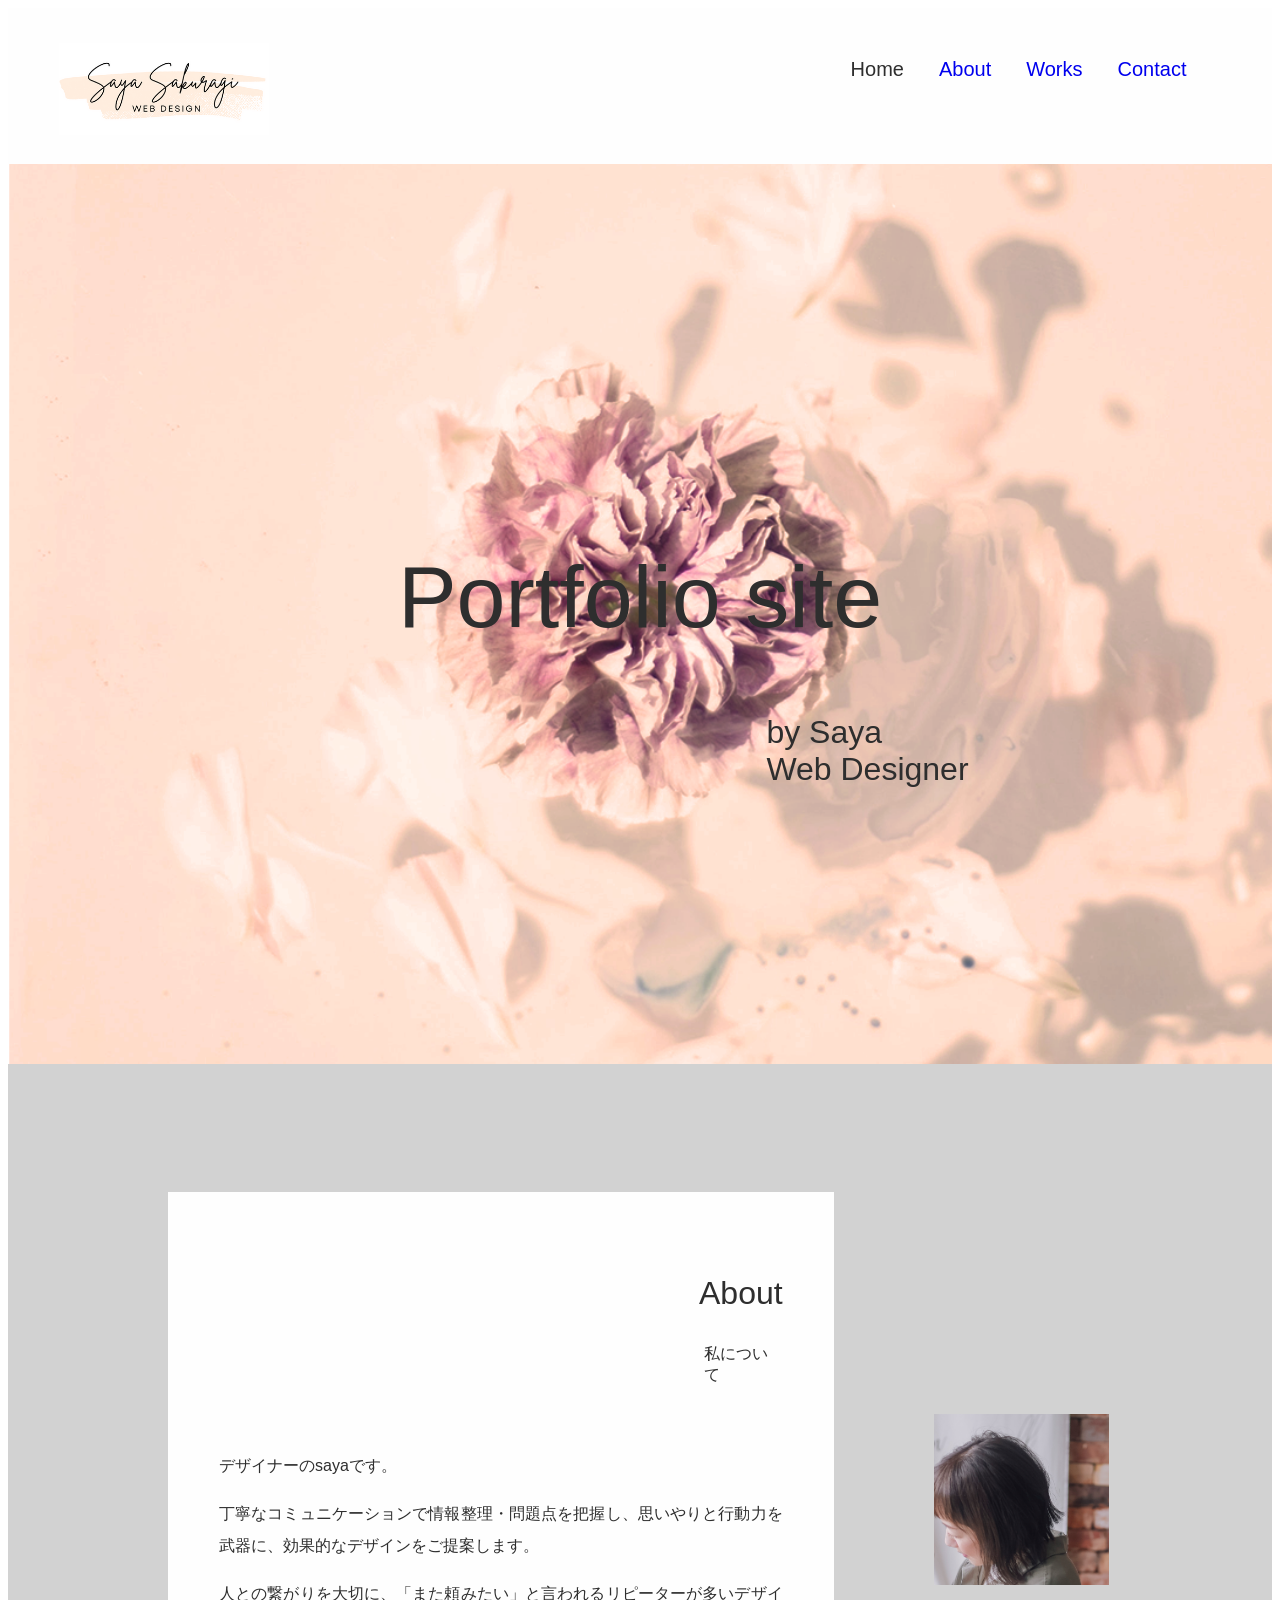
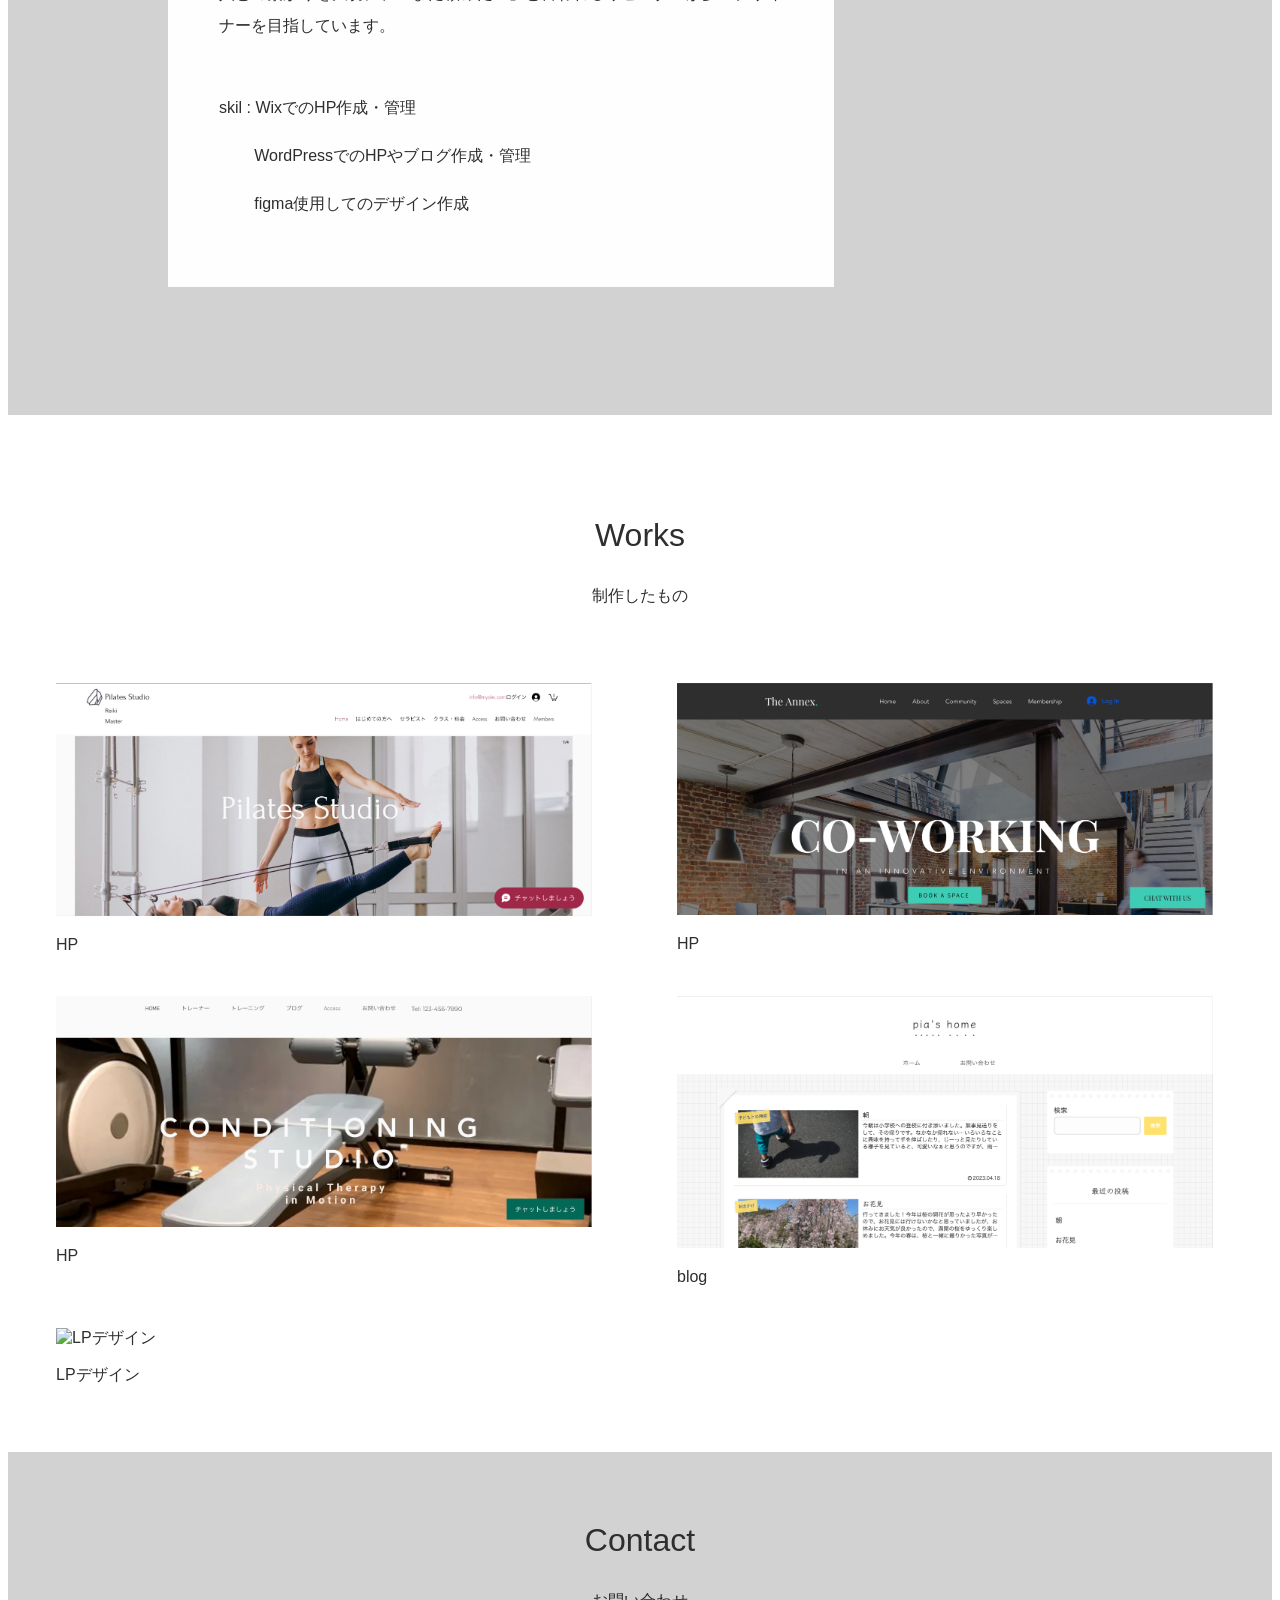
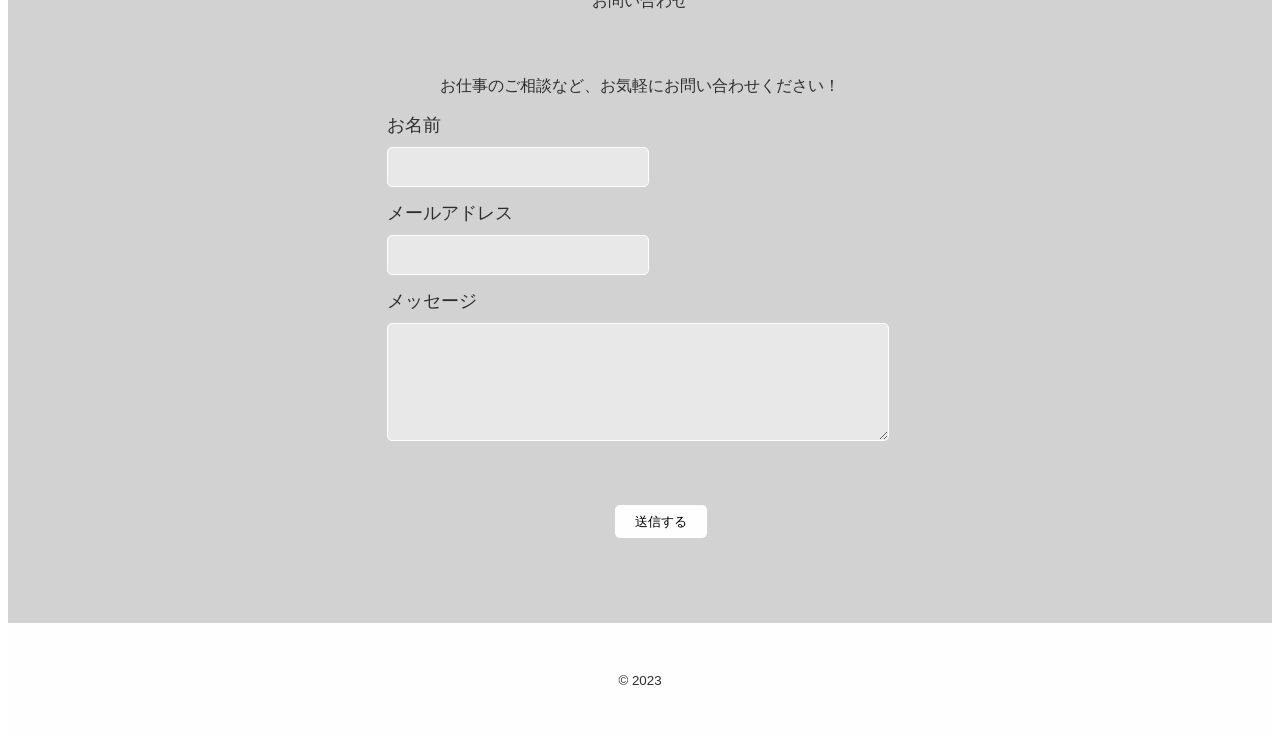
==== Portfolio site/index.html @ dd1c9c00 "Add files via upload" ====
<!DOCTYPE html>
<html lang="ja">
    <head>
        <meta charset="UTF-8">
        <title>Sakura design.-Portfolio-</title>
        <meta name="description" content="WebデザイナーSayaのポートフォリオサイト">

    <!-- CSS -->
        <link rel="stylesheet" href="https://unpkg.com/ress/dist/ress.min.css">
        <link rel="stylesheet" href="css/style.css">
    </head>
    <body>
        <header class="page-header wrapper">
            <h1><a href="index.html"><img class="logo" src="images/logo2.png" alt="Portfolio siteホーム"></a></h1>
            <nav>
                <ul class="main-nav">
                    <li>Home</li>
                    <li><a href="#about">About</a></li>
                    <li><a href="#works">Works</a></li>
                    <li><a href="#contact">Contact</a></li>
                </ul>
            </nav>
        </header>

        <div class="home-content">
            <h2 class="page-title">Portfolio site</h2>
            <p>by Saya<br>Web Designer</p>
        </div>

        <div id="about" class="about-container">
            <div class="box1">
                <h3>About</h3>
                <h4>私について</h4>
                    <p>デザイナーのsayaです。</p>
                    <p>丁寧なコミュニケーションで情報整理・問題点を把握し、思いやりと行動力を武器に、効果的なデザインをご提案します。</p>
                    <p>人との繋がりを大切に、「また頼みたい」と言われるリピーターが多いデザイナーを目指しています。</p><br>
                    <p>skil : WixでのHP作成・管理</p>
                    <p>&emsp;&emsp;&thinsp;WordPressでのHPやブログ作成・管理</p>
                    <p>&emsp;&emsp;&thinsp;figma使用してのデザイン作成</p>
            </div>
            <div class="photo"><img src="images/写真.png" alt="写真">
            </div>
        </div>
        

        <div id="works" class="works-container">
            <h3>Works</h3>
            <h4>制作したもの</h4>
            <div class="grid">
                <div class="item"><img src="images/HP1.png" alt="HP1"><p>HP</p></div>
                <div class="item"><img src="images/HP2.png" alt="HP2"><p>HP</p></div>
                <div class="item"><img src="images/HP4.png" alt="HP4"><p>HP</p></div>
                <div class="item"><img src="images/HP3.png" alt="HP3"><p>blog</p></div>
                <div class="item"><img src="images/LPデザイン.png" alt="LPデザイン"><p>LPデザイン</p></div>
            </div>    
        </div>

        <div id="contact" class="contact-container">
            <h3>Contact</h3>
            <h4>お問い合わせ</h4>
            <p>お仕事のご相談など、お気軽にお問い合わせください！</p>
        
            <form action="#">
                <div>
                    <label for="name">お名前</label>
                    <input type="text" id="name" name="your-name">
                </div>

                <div>
                    <label for="email">メールアドレス</label>
                    <input type="email" id="email" name="your-email">
                </div>

                <div>
                    <label for="massage">メッセージ</label>
                    <textarea id="massage" name="your-massage"></textarea>
                </div>

                <input type="submit" class="button" value="送信する">
            </form>

        </div>

        <footer>
            <div class="wrapper2">
                <p><small>&copy; 2023</small></p>
            </div>
        </footer>
    
    </body>
</html>
---- Portfolio site/css/style.css ----
@charset "UTF-8";

/* -- 共通部分　--*/
html {
    font-size: 100%;
}

body {
    color: #2e2e2e;
    font-family: 'Avenir','Helvetica Neue','Helvetica','Arial','Hiragino Sans','ヒラギノ角ゴシック',YuGothic,'Yu Gothic','メイリオ', Meiryo,'MS Pゴシック','MS PGothic'  
}

a {
    text-decoration: none;
}
image {
    max-width: 100%;
}

/* -- HEADER --*/
.logo {
    width: 210px;
    margin-top: 14px;
}


.main-nav {
    display: flex;
    font-size: 1.25rem;
    text-transform: none;
    margin-top: 50px;
    list-style: none;
}

.main-nav li {
    margin-right: 35px;
}

.main-nav a:hover {
    color: ;
}

.page-header {
    background: #FEFEFE;
    display: flex;
    justify-content: space-between;
}

.wrapper {
    max-width: 1600px;
    margin: 0 auto;
    padding: 0 4%;
}

/* -- HOME -- */
.home-content {
    background-image: url(..//images/top.images2.png);
    background-size: cover;
    position: relative;
    height: 100vh;
}
.page-title {
    text-align: center;
    position: absolute;
    top: 40%;
    left: 50%;
    transform: translate(-50%,-50%);
    font-size: 5.5rem;
    text-transform: none;
    font-weight: normal;
}
.home-content p {
    font-size: 2rem;
    margin: 10px 0 42px;
    position: absolute;
    top: 60%;
    left: 60%;
    align-items: flex-start;
}

/* -- ABOUT -- */
.about-container {
    background-color: #d2d2d2;

    display: flex;
}
.box1 {
    margin: 8em 0 8em 10em;
    border: solid 1px #FEFEFE;
    background-color: #FEFEFE;
    padding: 50px;
}
.box1 h3 {
    font-size: 2rem;
    font-weight: normal;
    margin-left: 480px;
}
.box1 h4 {
    font-weight: normal;
    margin-left: 485px;
    margin-bottom: 4em;
}
.box1 p {
    text-align: justify;
    line-height: 2;

}
.photo img {
    width: 40%;
    margin-top: 350px;
    margin-left: 100px;
}


/* -- WORKS -- */
.works-container h3 {
    padding-top: 70px;
    font-size: 2rem;
    font-weight: normal;
    text-align: center;
}
.works-container h4 {
    font-weight: normal;
    text-align: center;
    margin-bottom: 4em;
}
.container {
    display: flex;
    flex-wrap: wrap;
}
.grid {
    display: grid;
    gap: 26px;
    grid-template-columns: 1fr 1fr;
    margin-top: 6%;
    margin-bottom: 50px;
    margin-left: 3em;
}
.grid img {
    width: 90%;
}

/* -- CONTACT -- */
.contact-container {
    background-color: #d2d2d2;
}
.contact-container h3 {
    padding-top: 70px;
    font-size: 2rem;
    font-weight: normal;
    text-align: center;
}
.contact-container h4 {
    font-weight: normal;
    text-align: center;
    margin-bottom: 4em;
}
.contact-container p {
    text-align: center;
}

form div {
    margin-top: 14px;
}
label {
    font-size: 1.125rem;
    margin-bottom: 10px;
    display: block;
    margin-left: 30%;
}
input[type="text"],
input[type="email"], 
textarea {
    background: rgba(255, 255, 255,.5);
    border: 1px #fff solid;
    border-radius: 5px;
    padding: 10px;
    font-size: 1rem;
    margin-left: 30%
}
input[type="text"],
input[type="email"] {
    width: 100%;
    max-width: 240px;
}
textarea {
    width: 100%;
    max-width: 480px;
    height: 6rem;
}
input[type="submit"] {
    border: none;
    cursor: pointer;
    line-height: 1;
}

.button {
    background-color: #FEFEFE;
    padding: 10px 20px;
    margin-top: 60px;
    margin-left: 48%;
    margin-bottom: 85px;
    border-radius: 5px;
}





/* -- FOOTER -- */
.wrapper2 {
    background: #FEFEFE;
    text-align: center;
    padding: 2em;
}
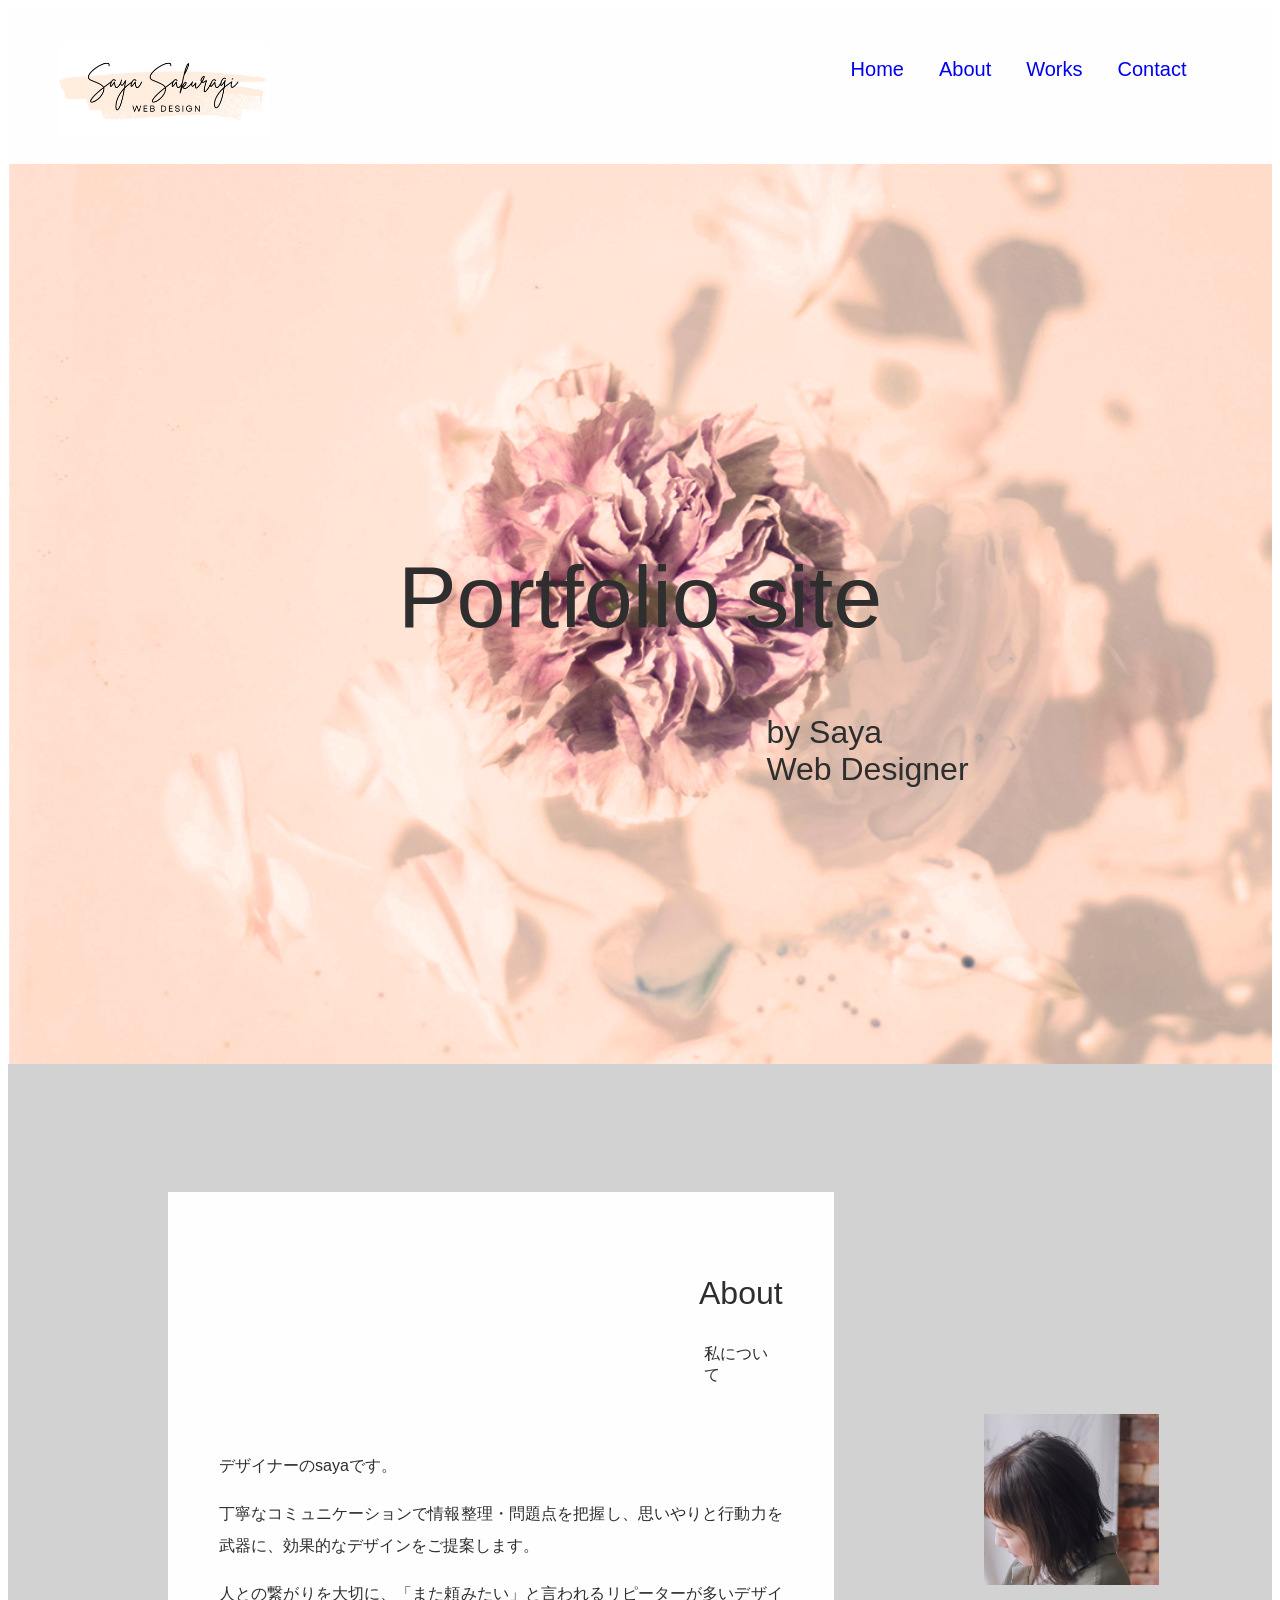
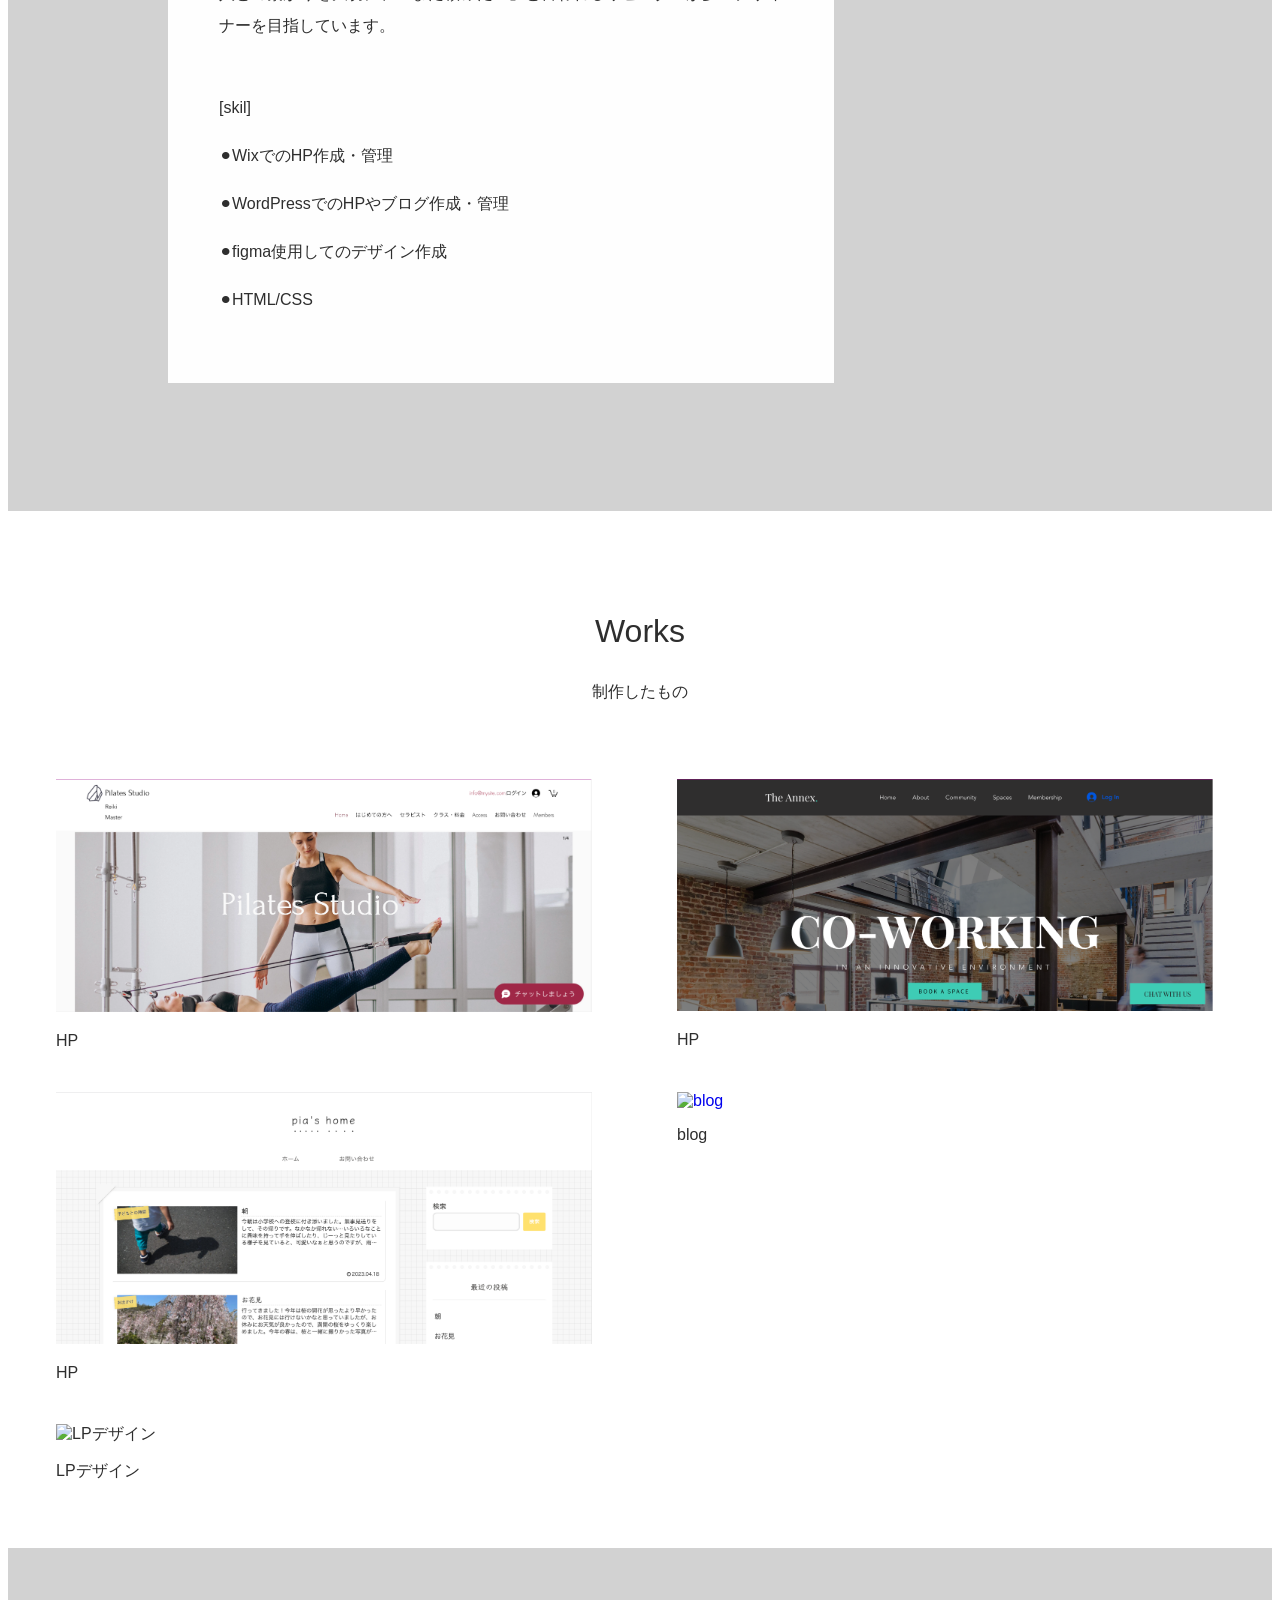
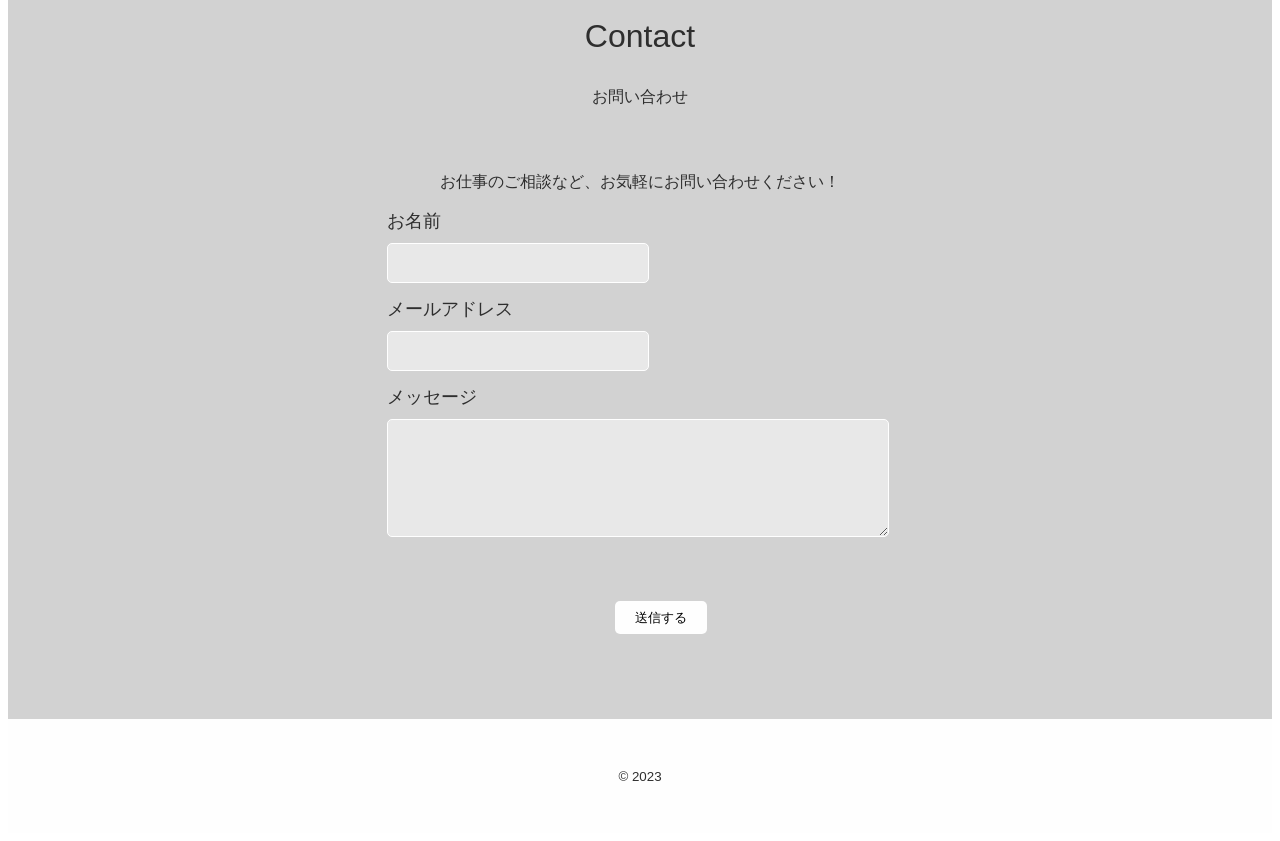
==== commit 65719045: "Update index.html" ====
--- a/Portfolio site/index.html
+++ b/Portfolio site/index.html
@@ -1,20 +1,23 @@
 <!DOCTYPE html>
 <html lang="ja">
+
     <head>
         <meta charset="UTF-8">
         <title>Sakura design.-Portfolio-</title>
         <meta name="description" content="WebデザイナーSayaのポートフォリオサイト">
-
+    <!-- 表示領域をデバイス依存にする、viewportを設定する -->
+        <meta name="viewport" content="width=device-width,initial-scale=1.0,maximum-scale=1.0,user-scalable=0,viewport-fit=cover">
     <!-- CSS -->
         <link rel="stylesheet" href="https://unpkg.com/ress/dist/ress.min.css">
-        <link rel="stylesheet" href="css/style.css">
+        <link href="css/style.css" rel="stylesheet">    
     </head>
+    
     <body>
         <header class="page-header wrapper">
             <h1><a href="index.html"><img class="logo" src="images/logo2.png" alt="Portfolio siteホーム"></a></h1>
             <nav>
                 <ul class="main-nav">
-                    <li>Home</li>
+                    <li><a href="#index.html">Home</a></li>
                     <li><a href="#about">About</a></li>
                     <li><a href="#works">Works</a></li>
                     <li><a href="#contact">Contact</a></li>
@@ -34,32 +37,36 @@
                     <p>デザイナーのsayaです。</p>
                     <p>丁寧なコミュニケーションで情報整理・問題点を把握し、思いやりと行動力を武器に、効果的なデザインをご提案します。</p>
                     <p>人との繋がりを大切に、「また頼みたい」と言われるリピーターが多いデザイナーを目指しています。</p><br>
-                    <p>skil : WixでのHP作成・管理</p>
-                    <p>&emsp;&emsp;&thinsp;WordPressでのHPやブログ作成・管理</p>
-                    <p>&emsp;&emsp;&thinsp;figma使用してのデザイン作成</p>
+                    <p>[skil]</p>
+                    <p><span>⚫︎WixでのHP作成・管理</span></p>
+                    <p><span>⚫︎WordPressでのHPや</span><span>ブログ作成・管理</span></p>
+                    <p><span>⚫︎figma使用してのデザイン作成</span></p>
+                    <p><span>⚫︎HTML/CSS</span></p>
             </div>
             <div class="photo"><img src="images/写真.png" alt="写真">
             </div>
         </div>
         
-
         <div id="works" class="works-container">
             <h3>Works</h3>
             <h4>制作したもの</h4>
             <div class="grid">
-                <div class="item"><img src="images/HP1.png" alt="HP1"><p>HP</p></div>
-                <div class="item"><img src="images/HP2.png" alt="HP2"><p>HP</p></div>
-                <div class="item"><img src="images/HP4.png" alt="HP4"><p>HP</p></div>
-                <div class="item"><img src="images/HP3.png" alt="HP3"><p>blog</p></div>
-                <div class="item"><img src="images/LPデザイン.png" alt="LPデザイン"><p>LPデザイン</p></div>
+                <div class="item"><a href="https://zaoyeyingmu.wixsite.com/my-site-15"><img src="images/HP1.png" alt="HP1"></a><p>HP</p></div>
+                <div class="item"><a href="https://zaoyeyingmu.wixsite.com/my-site-6"><img src="images/HP2.png" alt="HP2"></a><p>HP</p></div>
+                <div class="item"><a href="https://zaoyeyingmu.wixsite.com/my-site-16"><img src="images/HP3.png" alt="HP3"></a><p>HP</p></div>
+                
+                <div class="item"><a href="https://piapia11.com/"><img src="images/blog.png" alt="blog"></a><p>blog</p></div>
+                
+                <div class="item1"><img src="images/LPデザイン.png" alt="LPデザイン"><p>LPデザイン</p></div>
             </div>    
         </div>
 
         <div id="contact" class="contact-container">
             <h3>Contact</h3>
             <h4>お問い合わせ</h4>
-            <p>お仕事のご相談など、お気軽にお問い合わせください！</p>
-        
+            <p>
+                <span>お仕事のご相談など、</span><span>お気軽にお問い合わせください！</span>
+            </p>      
             <form action="#">
                 <div>
                     <label for="name">お名前</label>
@@ -88,4 +95,4 @@
         </footer>
     
     </body>
-</html>+</html>
--- a/Portfolio site/css/style.css
+++ b/Portfolio site/css/style.css
@@ -1,6 +1,6 @@
 @charset "UTF-8";
 
-/* -- 共通部分　--*/
+/* -- 共通部分 --*/
 html {
     font-size: 100%;
 }
@@ -16,6 +16,7 @@
 image {
     max-width: 100%;
 }
+
 
 /* -- HEADER --*/
 .logo {
@@ -23,9 +24,9 @@
     margin-top: 14px;
 }
 
-
 .main-nav {
     display: flex;
+    justify-content: space-between;
     font-size: 1.25rem;
     text-transform: none;
     margin-top: 50px;
@@ -52,12 +53,50 @@
     padding: 0 4%;
 }
 
+/** -------- HEADER タブレット -------- **/
+@media screen and (max-width: 768px) {
+    .page-header {
+        /* 左右の余白を削除 */
+        padding: 0;
+    }
+    .logo {
+        /* sp時ロゴの大きさを横幅180pxに */
+        width: 180px;
+        /* 左余白24px */
+        margin-left: 24px;
+    }
+    .main-nav {
+        /* sp時、pc用のメニューは非表示にする */
+        display: none;
+    }
+}
+
+/** -------- HEADER スマホ -------- **/
+@media screen and (max-width: 479px) {
+    .page-header {
+        /* 左右の余白を削除 */
+        padding: 0;
+    }
+    .logo {
+        /* sp時ロゴの大きさを横幅180pxに */
+        width: 180px;
+        /* 左余白24px */
+        margin-left: 24px;
+    }
+    .main-nav {
+        /* sp時、pc用のメニューは非表示にする */
+        display: none;
+    }
+}
+
+
 /* -- HOME -- */
 .home-content {
     background-image: url(..//images/top.images2.png);
+    height: 100vh;
     background-size: cover;
+    background-repeat: no-repeat;
     position: relative;
-    height: 100vh;
 }
 .page-title {
     text-align: center;
@@ -78,12 +117,55 @@
     align-items: flex-start;
 }
 
+/** -------- HOME タブレット -------- **/
+@media screen and (max-width: 768px) {
+    .home-content {
+        /* sp用のヘッダー高さに合わせてheightを調整 */
+        height: calc(100vh - 60px);
+        /* sp用の背景画像に変更 */
+        background-image: url("../images/top.images5.png");
+    }
+    .home-content h2{
+        font-size: 50px;
+        top: 25%;
+        left: 50%;
+    }
+    .home-content p{
+        font-size: 30px;
+        top: 65%;
+        left: 67%;
+    }
+}
+
+/** -------- HOME スマホ -------- **/
+@media screen and (max-width: 479px) {
+    .home-content {
+        /* sp用のヘッダー高さに合わせてheightを調整 */
+        height: calc(100vh - 60px);
+        /* sp用の背景画像に変更 */
+        background-image: url("../images/top.images5.png");
+        background-size: auto;
+    }
+    .home-content h2{
+        /* フォントサイズを18pxにする */
+        font-size: 40px;
+        top: 15%;
+        left: 50%;
+    }
+    .home-content p{
+        /* フォントサイズを18pxにする */
+        font-size: 20px;
+        top: 45%;
+        left: 60%;
+    }
+}
+
 /* -- ABOUT -- */
 .about-container {
     background-color: #d2d2d2;
-
     display: flex;
 }
+
 .box1 {
     margin: 8em 0 8em 10em;
     border: solid 1px #FEFEFE;
@@ -108,7 +190,77 @@
 .photo img {
     width: 40%;
     margin-top: 350px;
-    margin-left: 100px;
+    margin-left: 150px;
+}
+
+/** -------- ABOUT タブレット -------- **/
+
+@media screen and (max-width: 768px) {
+    .about-container {
+        flex-direction: column;
+        /* タイトルの上余白0px */
+        padding-top: 0;
+    }
+    .box1 {
+        margin: 70px 50px 40px;
+    }
+    .box1 h3{
+        /* sp時は中央寄せに変更する */
+        text-align: center;
+    }
+    .box1 h4{
+        /* sp時は中央寄せに変更する */
+        text-align: center;
+    }
+    .box1 p {
+        /* spanをインライン要素にすることで、改行しないようにする */
+        display: inline;
+    }
+    .photo img {
+        /* sp時下側余白20px */
+        width: 50%;
+        margin-top: 10px;
+        margin-left: 190px;
+        margin-bottom: 70px;
+    }
+}
+
+/** -------- ABOUT スマホ -------- **/
+
+@media screen and (max-width: 479px) {
+    .about-container {
+        flex-direction: column;
+        /* タイトルの上余白0px */
+        padding-top: 0;
+    }
+    .box1 {
+        margin: 70px 50px 40px;
+    }
+    .box1 h3{
+        /* sp時は中央寄せに変更する */
+        margin-top: 5px;
+        margin-left: 5px;
+    }
+    .box1 h4{
+        /* sp時は中央寄せに変更する */
+        margin-top: 5px;
+        margin-left: 5px;
+        margin-bottom: 50px;
+    }
+    .box1 p {
+        /* spanをインライン要素にすることで、改行しないようにする */
+        display: inline;
+    }
+    .box1 p span {
+        display: inline-block;
+    }
+    .photo img {
+        /* sp時下側余白20px */
+        width: 40%;
+        margin-top: 10px;
+        margin-left: 130px;
+        margin-bottom: 70px;
+    }
 }
 
 
@@ -138,6 +290,9 @@
 }
 .grid img {
     width: 90%;
+}
+.item1 {
+    width: 50%Ω;
 }
 
 /* -- CONTACT -- */
@@ -203,8 +358,68 @@
     border-radius: 5px;
 }
 
-
-
+/** -------- CONTACT タブレット -------- **/
+@media screen and (max-width: 768px) {
+    .contact-container p{
+        /* フォントサイズを18pxにする */
+        font-size: 18px;
+    }
+    .contact-container p span {
+        display: inline-block;
+    }
+    label {
+        font-size: 14px;
+        margin-left: 20%;
+    }
+    input[type="text"],
+    input[type="email"], 
+    textarea {
+        padding: 5px;
+        margin-left: 20%;
+        width: 100%;
+    }
+    input[type="text"],
+    input[type="email"] {
+        max-width: 350px;
+    }
+    textarea {
+        height: 7rem;
+        max-width: 450px;
+    }
+    .button {
+        margin-left: 45%;
+    }
+}
+
+/** -------- CONTACT スマホ -------- **/
+@media screen and (max-width: 479px) {
+    .contact-container p{
+        font-size: 13px;
+    }
+    .contact-container p span {
+        display: inline-block;
+    }
+    label {
+        font-size: 14px;
+        margin-bottom: 10px;
+        display: block;
+        margin-left: 20%;
+    }
+    input[type="text"],
+    input[type="email"], 
+    textarea {
+        padding: 5px;
+        margin-left: 20%;
+        width: 100%;
+        max-width: 240px;
+    }
+    textarea {
+        height: 7rem;
+    }
+    .button {
+        margin-left: 37%;
+    }
+}
 
 
 /* -- FOOTER -- */
@@ -212,4 +427,4 @@
     background: #FEFEFE;
     text-align: center;
     padding: 2em;
-}+}
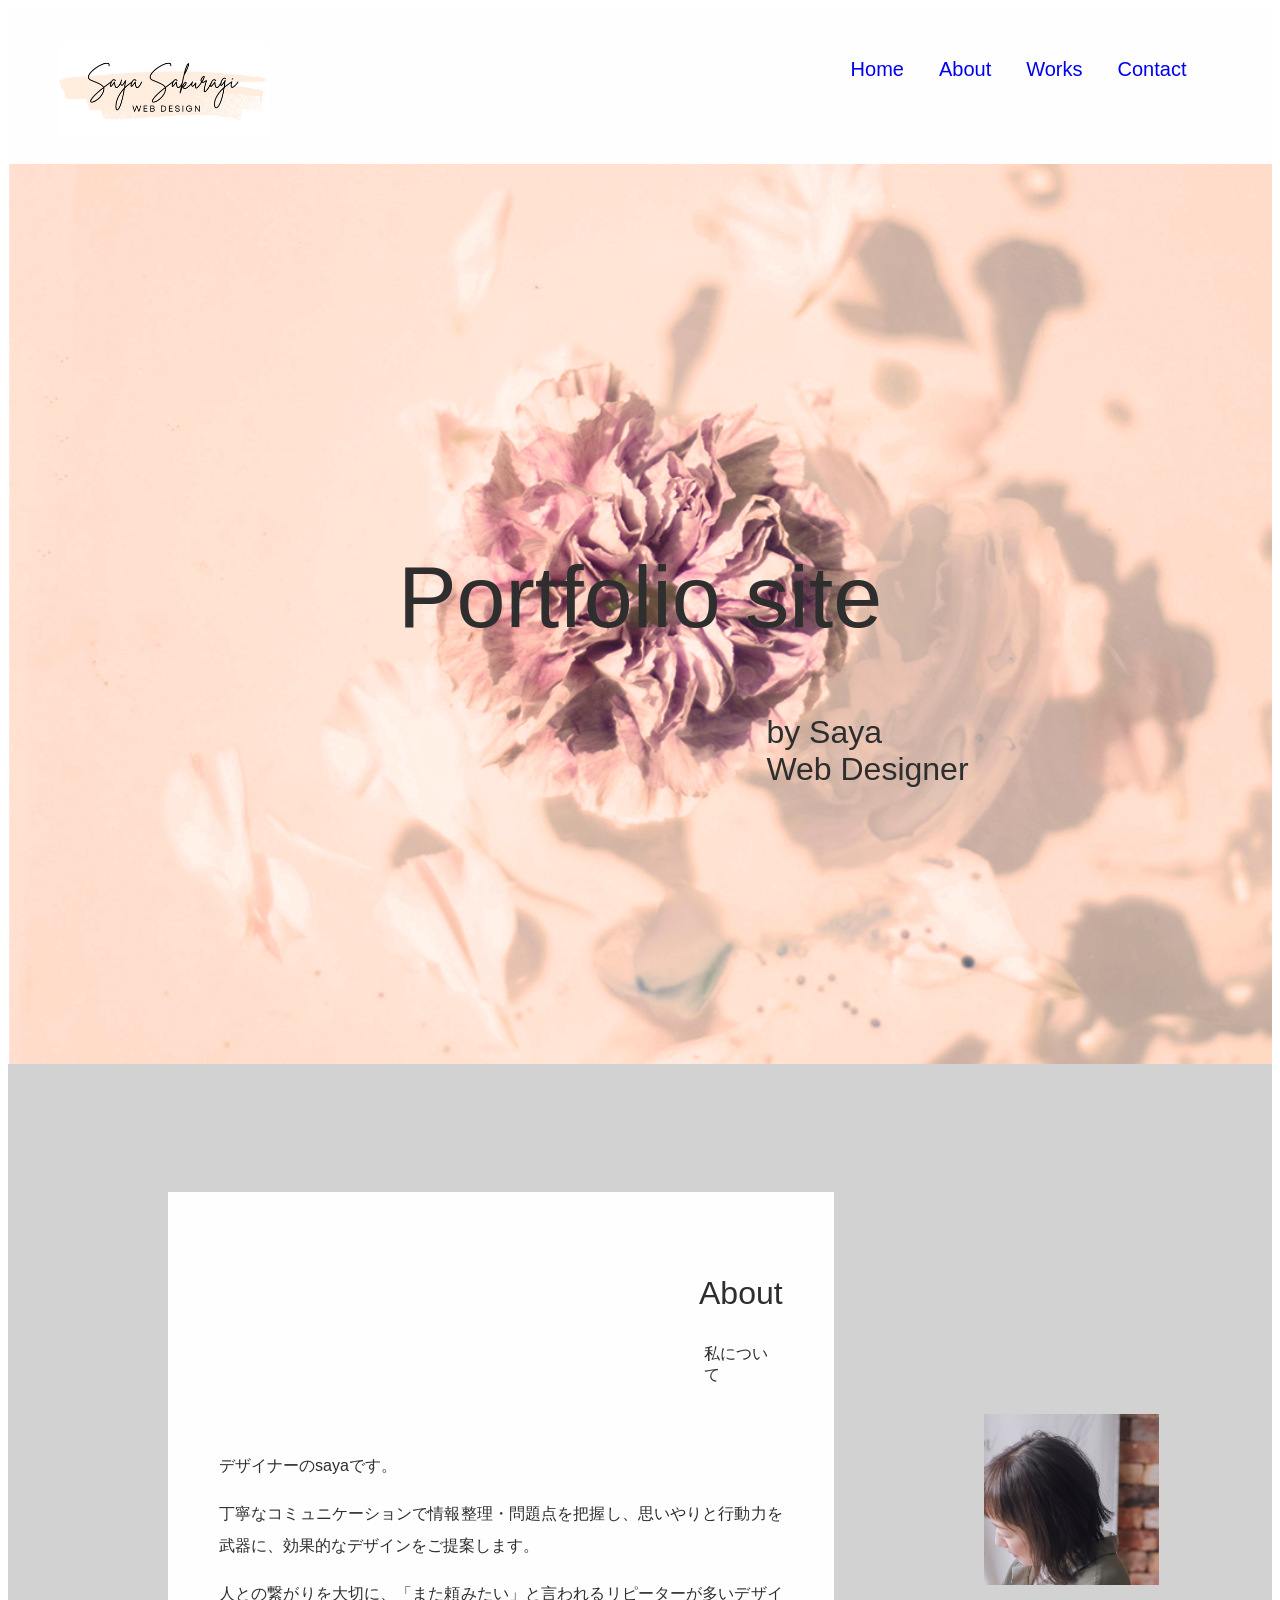
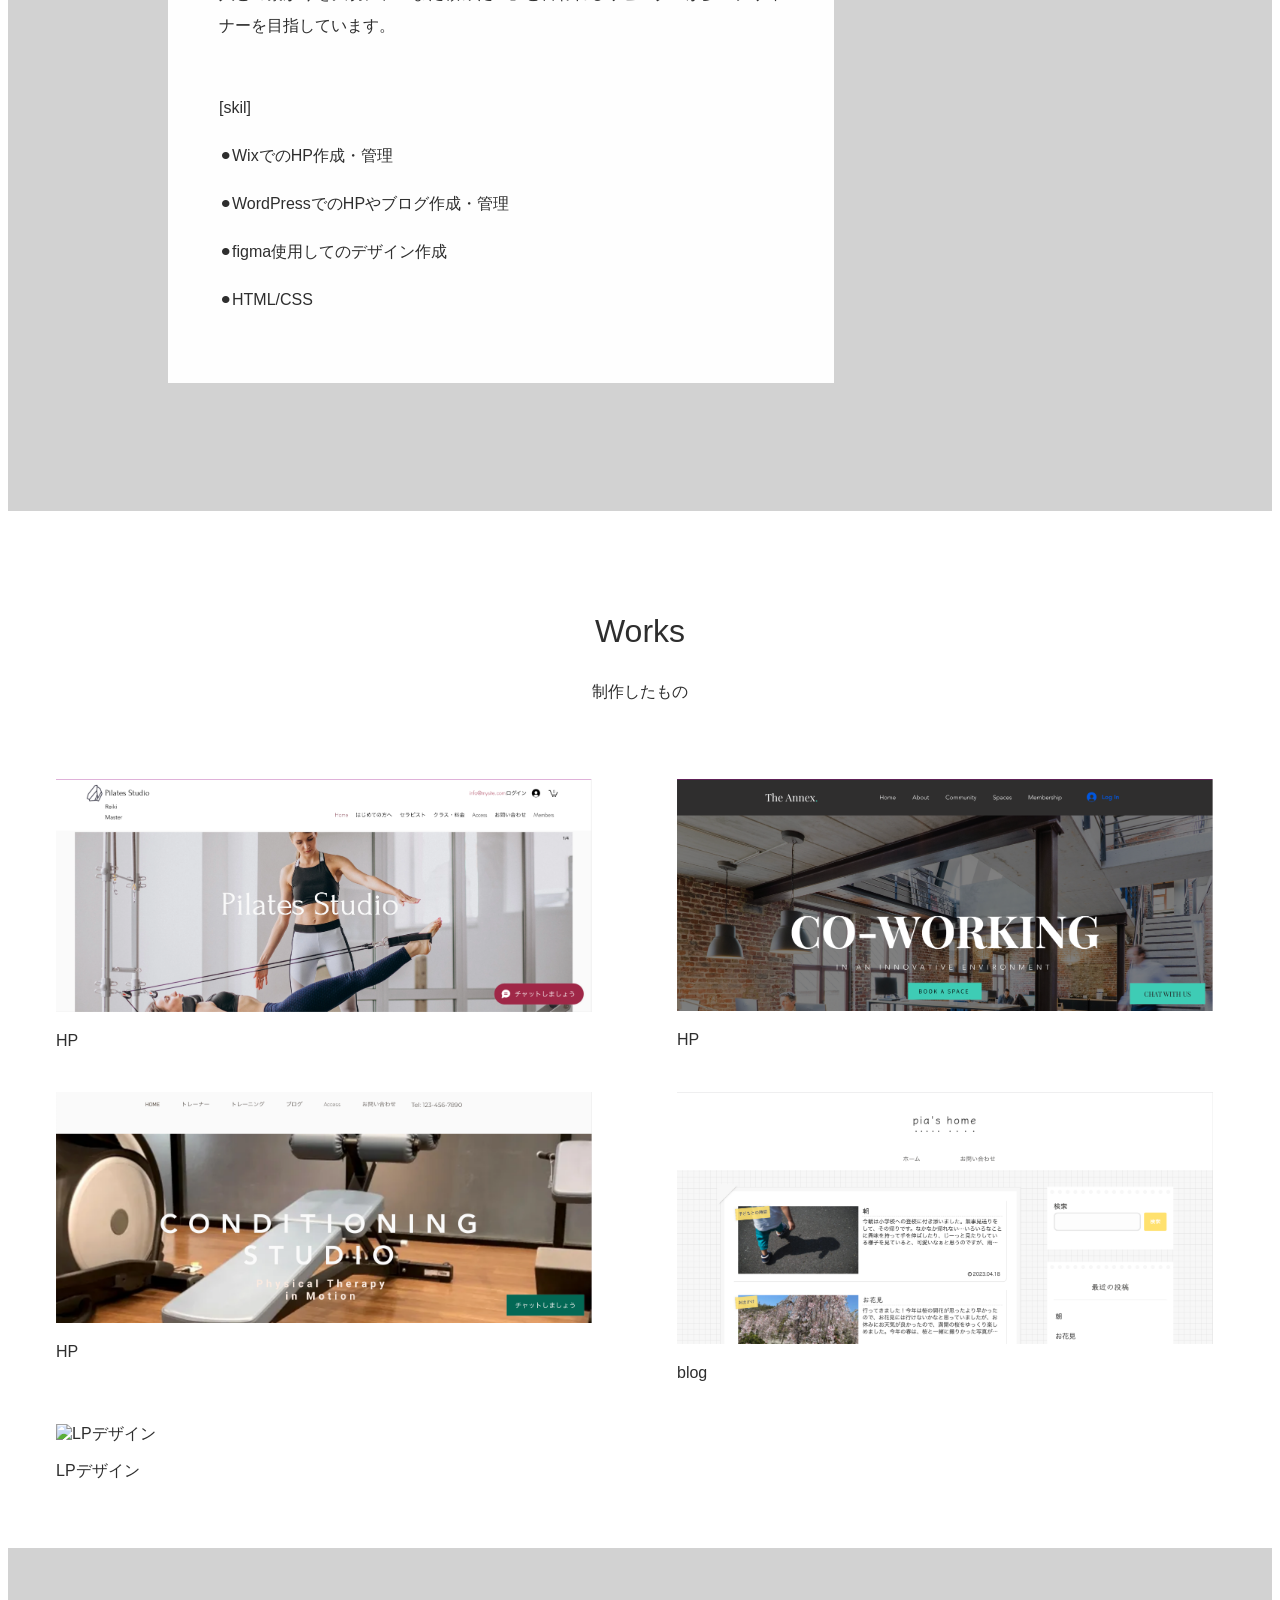
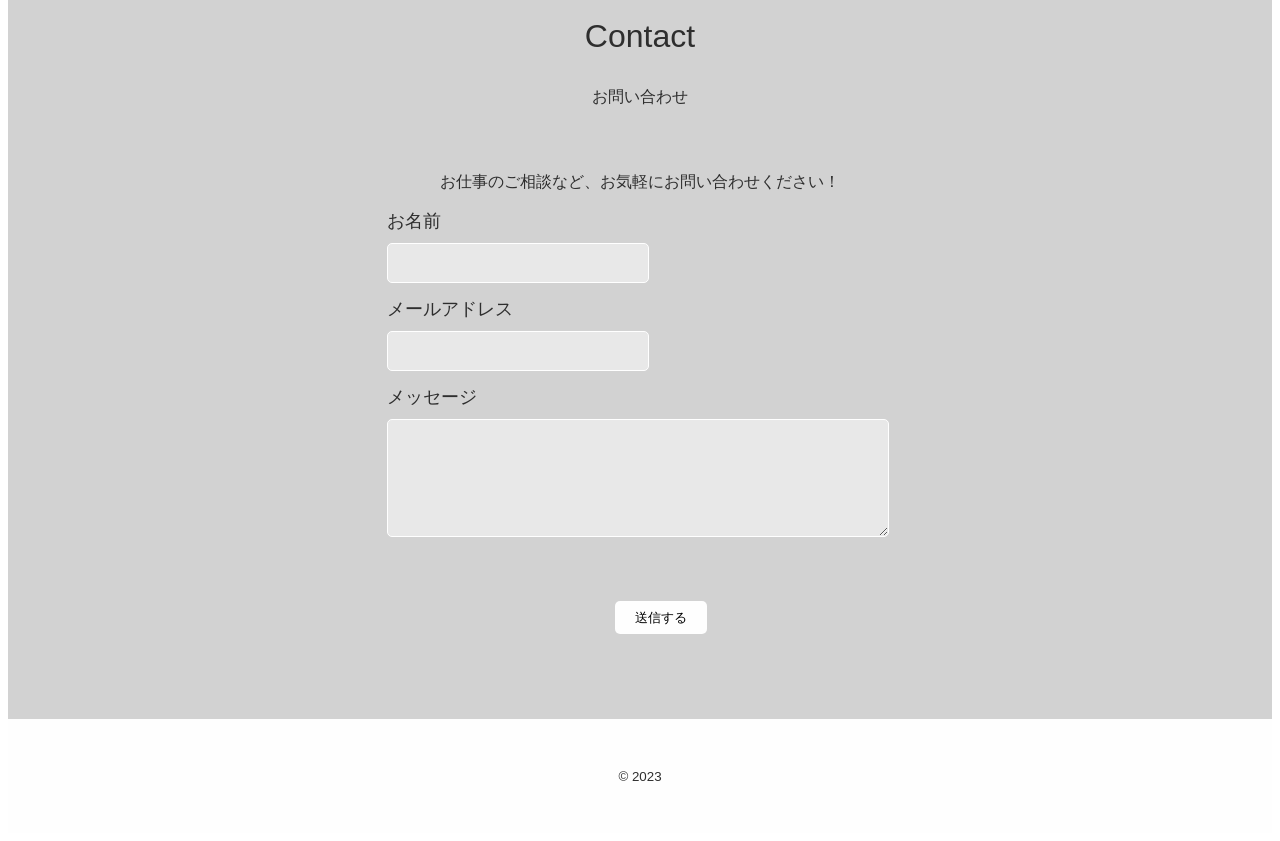
==== commit 66a7b916: "Add files via upload" ====
--- a/Portfolio site/index.html
+++ b/Portfolio site/index.html
@@ -95,4 +95,4 @@
         </footer>
     
     </body>
-</html>
+</html>
